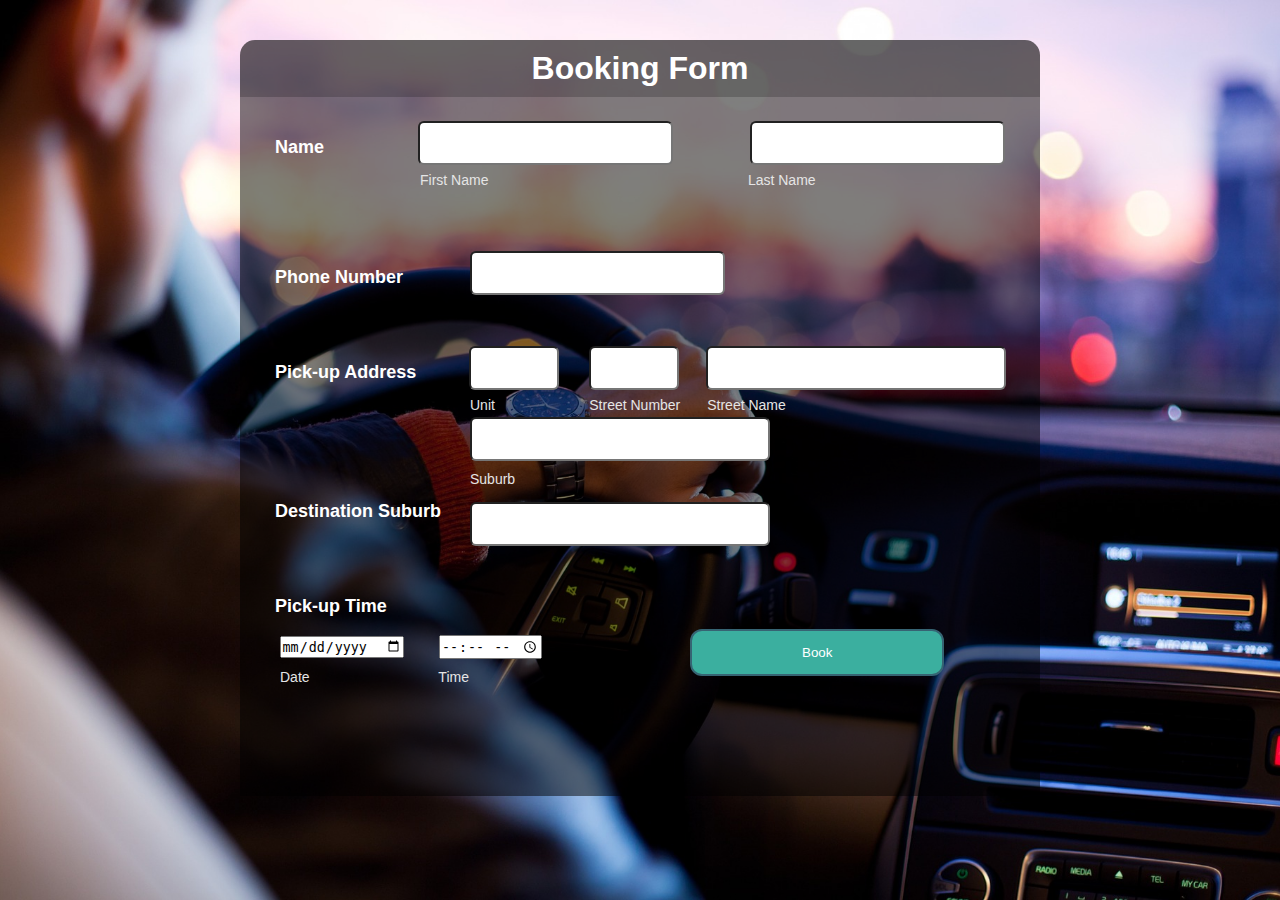
==== index.html @ 2e2bf38e "index" ====
<!? file booking.html -->
<HTML XMLns="http://www.w3.org/1999/xHTML">
<head>
    <title>Booking Page</title>
    <script type="text/javascript" src="bookingajax.js"></script>
    <link rel="stylesheet" type="text/css" href= "mystyle.css" />
</head>

<body>
    <div class="form"><h1>Booking Form</h1></div>
    <div class="main">
        <form id="booking-form">
            <div id="name">
                <h2 class="name">Name</h2>
                <label class="firstlable">First Name</label><input class="firstname" type="text" name="fnamefield" required />
                <label class="lastlable">Last Name </label> <input class="lastname" type="text" name="lnamefield" required />
            </div>
            <h2 class="name">Phone Number</h2> <input class="tel" type="text" name="telnumberfield" required />
            <div id="address">
                <h2 class="name">Pick-up Address</h2>
                <label class="unitlable">Unit </label> <input class="unit" type="text" name="unitfield" required />
                <label class="stnolable">Street Number</label> <input class="stno" type="text" name="stnofield" required />
                <label class="stnamelable">Street Name</label> <input class="stname" type="text" name="stnamefield" required />
                <p><label class="sublable">Suburb</label> <input class="suburb" type="text" name="suburbfield" required /></p>
            </div>
            <h2 class="name">Destination Suburb</h2>
            <input class="destsub" type="text" name="destsubfield" required />
            <div id="time">
                <h2 class="name">Pick-up Time</h2><br/>
                <lable class="datelable">Date</lable><input calss="date" type="date" name="datefield" required />
                <lable class="timelable">Time</lable><input class="time" type="time" name="timefield" required />
            </div>
            
            <input class="button" name="submit" id="book" type="button" onClick="getData('bookingdata.php', 'targetDiv', fnamefield.value, lnamefield.value, telnumberfield.value, unitfield.value, stnofield.value, stnamefield.value, suburbfield.value, destsubfield.value, datefield.value, timefield.value) " value="Book">
        </form>
        <div class="target" id="targetDiv">
        </div>
    </div>
    
</body>
</HTML>
---- mystyle.css ----
* {
    margin:0;
    padding:0;
}
body {
    background-image: url(background.jpg);
    background-position: center;
    background-size: cover;
    font-family: sans-serif;
    margin-top: 40px;
}

.form {
    width: 800px;
    background-color: rgb(0,0,0,0.6);
    margin: auto;
    color: #ffffff;
    padding: 10px 0px 10px 0px;
    text-align: center;
    border-radius: 15px 15px 0px 0px;
}

.main {
    background-color: rgb(0,0,0,0.5);
    width: 800px;
    margin: auto;
}
.target {
    padding:30px;
    width: 800px;
    margin: auto;
    color: white;
}
form {
    padding: 10px;
}

#name {
    width: 100%;
    height: 100px;
}

.name {
    margin-left: 25px;
    margin-top: 30px;
    width: 250px;
    color: white;
    font-size: 18px;
    font-weight: 700;
}

.firstname {
    position: relative;
    left: 100px;
    top: -37px;
    line-height: 40px;
    border-radius: 6px;
    padding: 0 22px;
    font-size: 16px;
}

.lastname {
    position: relative;
    left: 100px;
    top: -37px;
    line-height: 40px;
    border-radius: 6px;
    padding: 0 22px;
    font-size: 16px;
    color: #555;
}

.firstlable {
    position: relative;
    color: #e5e5e5;
    text-transform: capitalize;
    font-size: 14px;
    left: 170px;
    top: 0px;
}

.lastlable {
    position: relative;
    color: #e5e5e5;
    text-transform: capitalize;
    font-size: 14px;
    left: 170px;
    top: 0px;
}

.tel {
    position: relative;
    left: 220px;
    top: -37px;
    line-height: 40px;
    border-radius: 6px;
    padding: 0 22px;
    font-size: 16px;
}

.unit {
    position: relative;
    left: 190px;
    top: -37px;
    line-height: 40px;
    border-radius: 6px;
    padding: 0 22px;
    font-size: 16px;
    width: 90px;
}

.unitlable {
    position: relative;
    color: #e5e5e5;
    text-transform: capitalize;
    font-size: 14px;
    left: 220px;
    top: 0px;
}

.stno {
    position: relative;
    left: 120px;
    top: -37px;
    line-height: 40px;
    border-radius: 6px;
    padding: 0 22px;
    font-size: 16px;
    width: 90px;
}

.stnolable {
    position: relative;
    color: #e5e5e5;
    text-transform: capitalize;
    font-size: 14px;
    left: 216px;
    top: 0px;
}

.stname {
    position: relative;
    left: 60px;
    top: -37px;
    line-height: 40px;
    border-radius: 6px;
    padding: 0 22px;
    font-size: 16px;
    width: 300px;
}

.stnamelable {
    position: relative;
    color: #e5e5e5;
    text-transform: capitalize;
    font-size: 14px;
    left: 144px;
    top: 0px;
}

.suburb {
    position: relative;
    left: 170px;
    top: -10px;
    line-height: 40px;
    border-radius: 6px;
    padding: 0 22px;
    font-size: 16px;
    width: 300px;
}

.sublable {
    position: relative;
    color: #e5e5e5;
    text-transform: capitalize;
    font-size: 14px;
    left: 220px;
    top: 30px;
}

.destsub {
    position: relative;
    left: 220px;
    top: -20px;
    line-height: 40px;
    border-radius: 6px;
    padding: 0 22px;
    font-size: 16px;
    width: 300px;
}

.datelable {
    position: relative;
    color: #e5e5e5;
    text-transform: capitalize;
    font-size: 14px;
    left: 30px;
    top: 30px;
}

.timelable {
    position: relative;
    color: #e5e5e5;
    text-transform: capitalize;
    font-size: 14px;
    left: 30px;
    top: 30px;
}

.button {
    background-color: #3baf9f;
    display: block;
    margin: 20px 0px 0px 20px;
    text-align: center;
    border-radius: 12px;
    border: 2px solid #366473;
    padding: 14px 110px;
    outline: none;
    color: white;
    cursor: pointer;
    transition: 0.25px;
    position: relative;
    left: 420px;
    top:-50px;
}
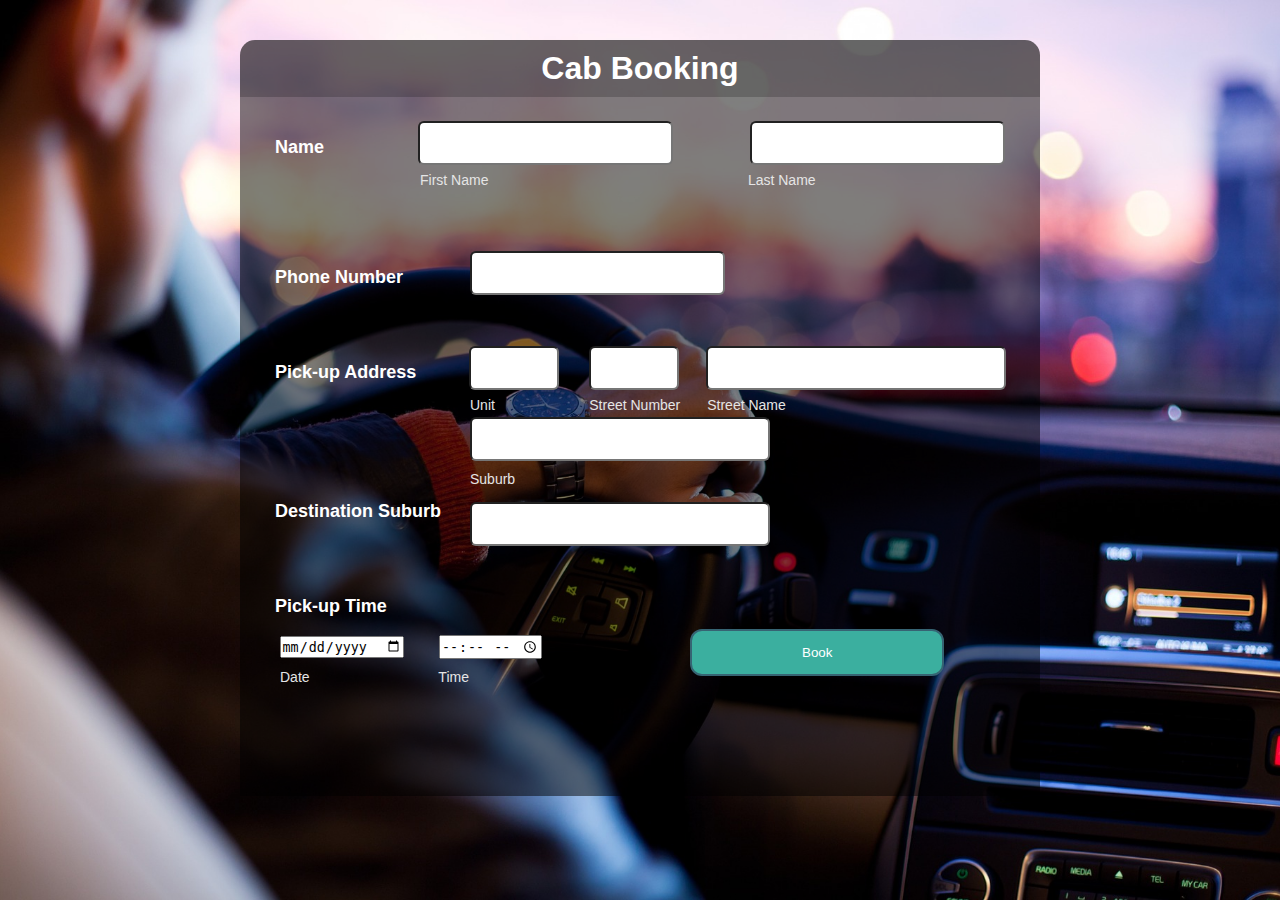
==== commit 1b97d4c5: "index" ====
--- a/index.html
+++ b/index.html
@@ -7,7 +7,7 @@
 </head>
 
 <body>
-    <div class="form"><h1>Booking Form</h1></div>
+    <div class="form"><h1>Cab Booking</h1></div>
     <div class="main">
         <form id="booking-form">
             <div id="name">
